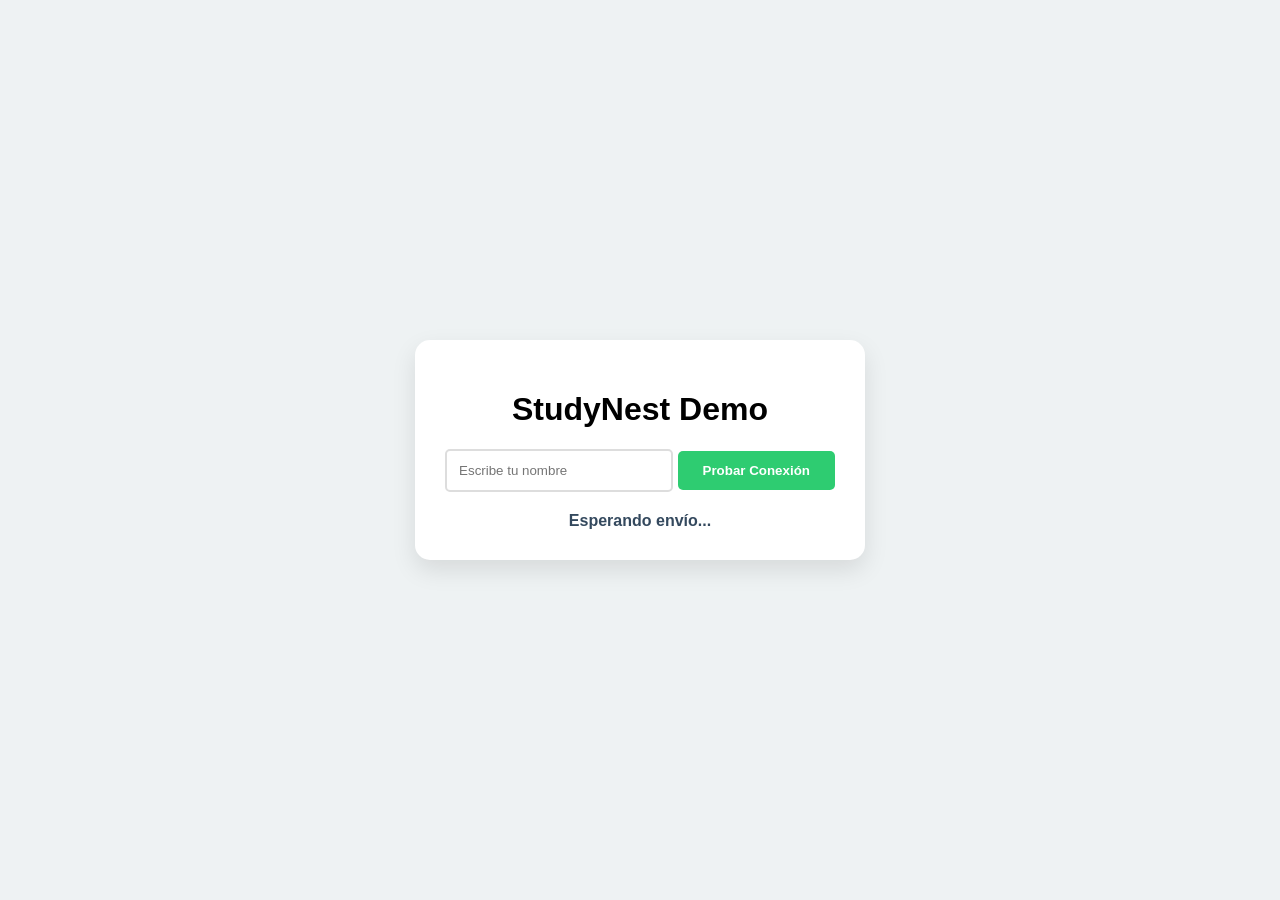
==== index.html @ 2f4af9de "Initial commit: Estructura profesional de StudyNest finalizada" ====
<!DOCTYPE html>
<html lang="es">

<head>
    <meta charset="UTF-8">
    <title>Prueba de Conexión StudyNest</title>
    <style>
        body {
            font-family: Arial;
            display: flex;
            justify-content: center;
            align-items: center;
            height: 100vh;
            margin: 0;
            background: #eef2f3;
        }

        .box {
            background: white;
            padding: 30px;
            border-radius: 15px;
            box-shadow: 0 10px 25px rgba(0, 0, 0, 0.1);
            text-align: center;
        }

        input {
            padding: 12px;
            width: 200px;
            border: 2px solid #ddd;
            border-radius: 5px;
            outline: none;
        }

        button {
            padding: 12px 25px;
            background: #2ecc71;
            color: white;
            border: none;
            border-radius: 5px;
            cursor: pointer;
            font-weight: bold;
        }

        button:hover {
            background: #27ae60;
        }

        #respuesta {
            margin-top: 20px;
            font-weight: bold;
            color: #34495e;
        }
    </style>
</head>

<body>

    <div class="box">
        <h1>StudyNest Demo</h1>
        <input type="text" id="nombreInput" placeholder="Escribe tu nombre">
        <button onclick="enviarDatos()">Probar Conexión</button>
        <div id="respuesta"> Esperando envío... </div>
    </div>

    <script>
        async function enviarDatos() {
            const nombre = document.getElementById('nombreInput').value;
            const cajaRespuesta = document.getElementById('respuesta');

            if (!nombre) return alert("Escribe un nombre");

            cajaRespuesta.innerText = "Conectando...";

            try {
                // Conectamos a la IP local y puerto 5000
                const response = await fetch('http://127.0.0.1:5000/api/nombre', {
                    method: 'POST',
                    headers: { 'Content-Type': 'application/json' },
                    body: JSON.stringify({ nombre: nombre })
                });

                const data = await response.json();

                // Mostramos el éxito
                cajaRespuesta.innerHTML = `<span style="color: green;">✅ ${data.mensaje} <br> Hola, ${data.tuNombre}!</span>`;
                console.log("Respuesta del servidor:", data);

            } catch (error) {
                console.error("Error:", error);
                cajaRespuesta.innerHTML = `<span style="color: red;">❌ Error: ¿Encendiste el servidor?</span>`;
            }
        }
    </script>
</body>

</html>
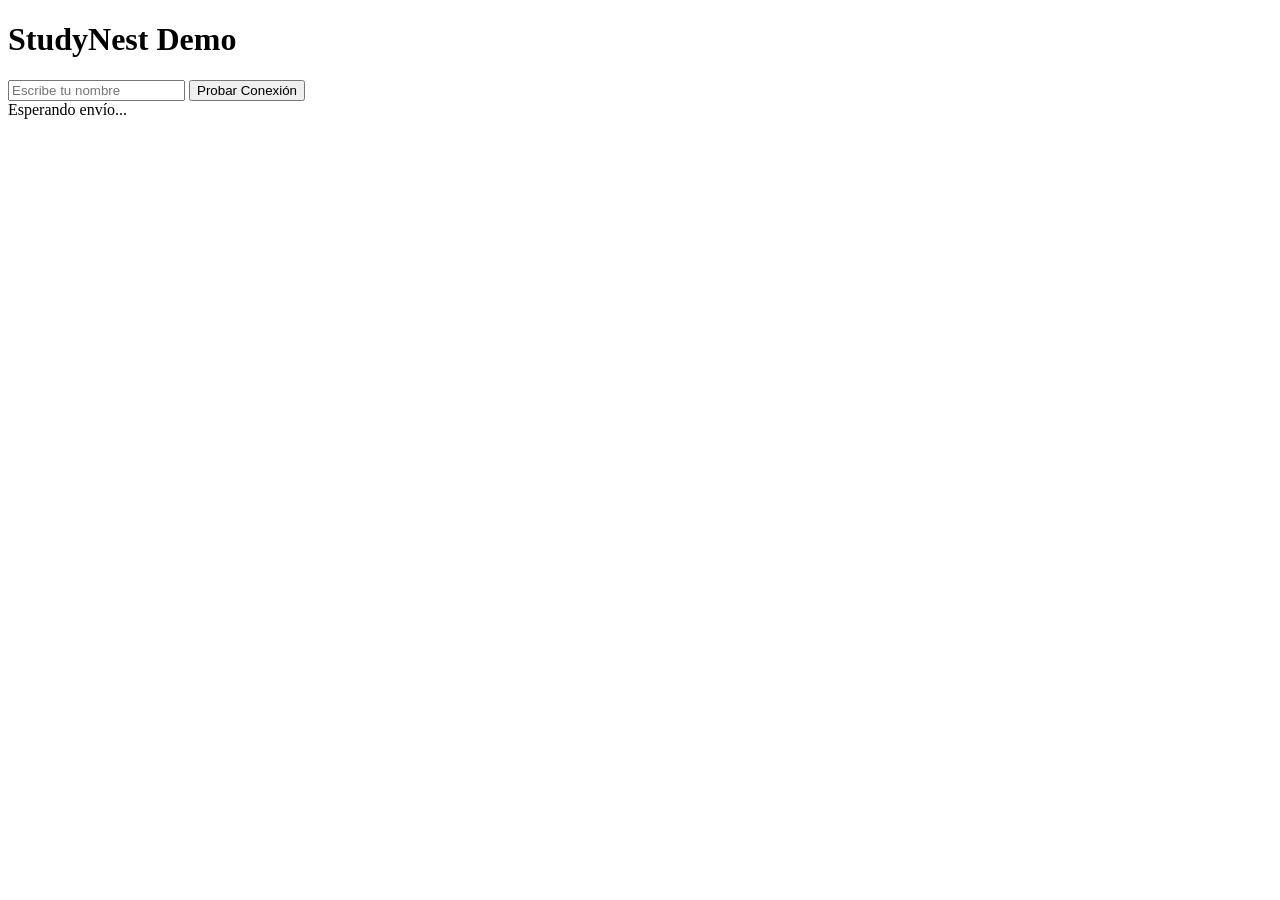
==== commit 8136241f: "v0.2.0: Implementación de lógica de registro completo funcional" ====
--- a/index.html
+++ b/index.html
@@ -3,56 +3,10 @@
 
 <head>
     <meta charset="UTF-8">
-    <title>Prueba de Conexión StudyNest</title>
-    <style>
-        body {
-            font-family: Arial;
-            display: flex;
-            justify-content: center;
-            align-items: center;
-            height: 100vh;
-            margin: 0;
-            background: #eef2f3;
-        }
-
-        .box {
-            background: white;
-            padding: 30px;
-            border-radius: 15px;
-            box-shadow: 0 10px 25px rgba(0, 0, 0, 0.1);
-            text-align: center;
-        }
-
-        input {
-            padding: 12px;
-            width: 200px;
-            border: 2px solid #ddd;
-            border-radius: 5px;
-            outline: none;
-        }
-
-        button {
-            padding: 12px 25px;
-            background: #2ecc71;
-            color: white;
-            border: none;
-            border-radius: 5px;
-            cursor: pointer;
-            font-weight: bold;
-        }
-
-        button:hover {
-            background: #27ae60;
-        }
-
-        #respuesta {
-            margin-top: 20px;
-            font-weight: bold;
-            color: #34495e;
-        }
-    </style>
+    <meta name="viewport" content="width=device-width, initial-scale=1.0">
+    <title>StudyNest - Oficial</title>
+    <link rel="stylesheet" href="css/styles.css">
 </head>
-
 <body>
 
     <div class="box">
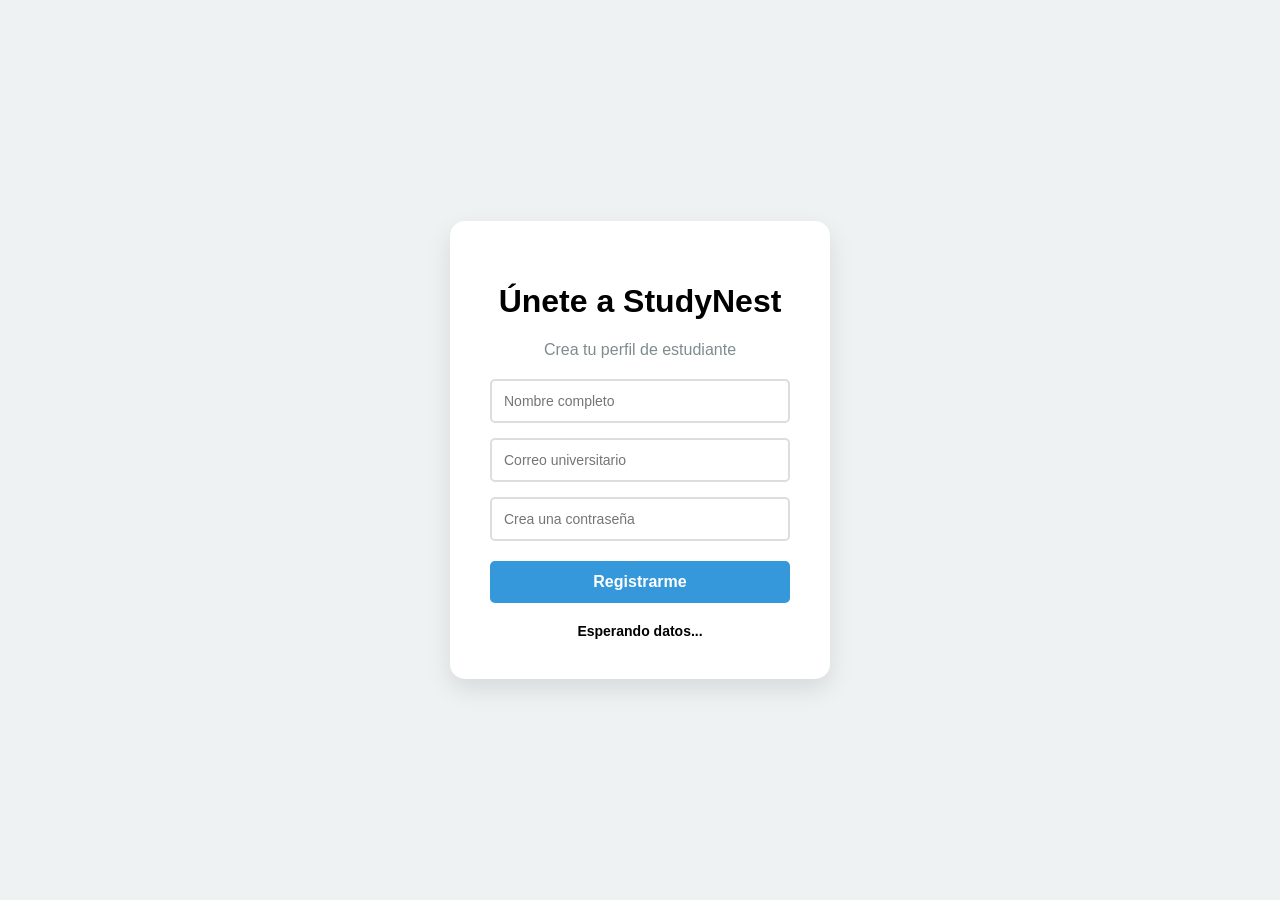
==== commit 51bcd10c: "v0.2.0: Registro completo y configuraciones de backend" ====
--- a/index.html
+++ b/index.html
@@ -1,50 +1,30 @@
 <!DOCTYPE html>
-<html lang="es">
+<html lang = "es">
+    <head>
+        <meta charset="UTF-8">
+        <meta name="viewport" content="width=device-width, initial-scale=1.0">
+        <title>Registro - StudyNest</title>
+        <link rel="stylesheet" href="css/styles.css">
+    </head>
+    <body>
 
-<head>
-    <meta charset="UTF-8">
-    <meta name="viewport" content="width=device-width, initial-scale=1.0">
-    <title>StudyNest - Oficial</title>
-    <link rel="stylesheet" href="css/styles.css">
-</head>
-<body>
+<div class = "box">
+    <h1>Únete a StudyNest</h1>
+    <p>Crea tu perfil de estudiante</p>
 
-    <div class="box">
-        <h1>StudyNest Demo</h1>
-        <input type="text" id="nombreInput" placeholder="Escribe tu nombre">
-        <button onclick="enviarDatos()">Probar Conexión</button>
-        <div id="respuesta"> Esperando envío... </div>
+    <div class="form-group">
+        <input type="text" id="nombreInput" placeholder="Nombre completo">
+            <input type="email" id="emailInput" placeholder="Correo universitario">
+            <input type="password" id="passwordInput" placeholder="Crea una contraseña">
+        </div>
+
+        <button onclick="enviarDatos()">Registrarme</button>
+        <div id="respuesta"> Esperando datos...</div>
+
+
     </div>
 
-    <script>
-        async function enviarDatos() {
-            const nombre = document.getElementById('nombreInput').value;
-            const cajaRespuesta = document.getElementById('respuesta');
+    <script src="./js/app.js"></script>
 
-            if (!nombre) return alert("Escribe un nombre");
-
-            cajaRespuesta.innerText = "Conectando...";
-
-            try {
-                // Conectamos a la IP local y puerto 5000
-                const response = await fetch('http://127.0.0.1:5000/api/nombre', {
-                    method: 'POST',
-                    headers: { 'Content-Type': 'application/json' },
-                    body: JSON.stringify({ nombre: nombre })
-                });
-
-                const data = await response.json();
-
-                // Mostramos el éxito
-                cajaRespuesta.innerHTML = `<span style="color: green;">✅ ${data.mensaje} <br> Hola, ${data.tuNombre}!</span>`;
-                console.log("Respuesta del servidor:", data);
-
-            } catch (error) {
-                console.error("Error:", error);
-                cajaRespuesta.innerHTML = `<span style="color: red;">❌ Error: ¿Encendiste el servidor?</span>`;
-            }
-        }
-    </script>
 </body>
-
 </html>
--- a/css/styles.css
+++ b/css/styles.css
@@ -0,0 +1,64 @@
+body { 
+    font-family: Arial, sans-serif; 
+    display: flex; 
+    justify-content: center; 
+    align-items: center; 
+    height: 100vh; 
+    margin: 0; 
+    background: #eef2f3; 
+}
+
+.box { 
+    background: white; 
+    padding: 40px; 
+    border-radius: 15px; 
+    box-shadow: 0 10px 25px rgba(0,0,0,0.1); 
+    text-align: center; 
+    width: 300px;
+}
+
+.box p {
+    color: #7f8c8d;
+    margin-bottom: 20px;
+}
+
+.form-group {
+    display: flex;
+    flex-direction: column;
+    gap: 15px;
+    margin-bottom: 20px;
+}
+
+input { 
+    padding: 12px; 
+    border: 2px solid #ddd; 
+    border-radius: 5px; 
+    outline: none; 
+    font-size: 14px;
+}
+
+input:focus {
+    border-color: #3498db;
+}
+
+button { 
+    padding: 12px; 
+    width: 100%;
+    background: #3498db; 
+    color: white; 
+    border: none; 
+    border-radius: 5px; 
+    cursor: pointer; 
+    font-weight: bold; 
+    font-size: 16px;
+}
+
+button:hover { 
+    background: #2980b9; 
+}
+
+#respuesta { 
+    margin-top: 20px; 
+    font-weight: bold; 
+    font-size: 14px;
+}
